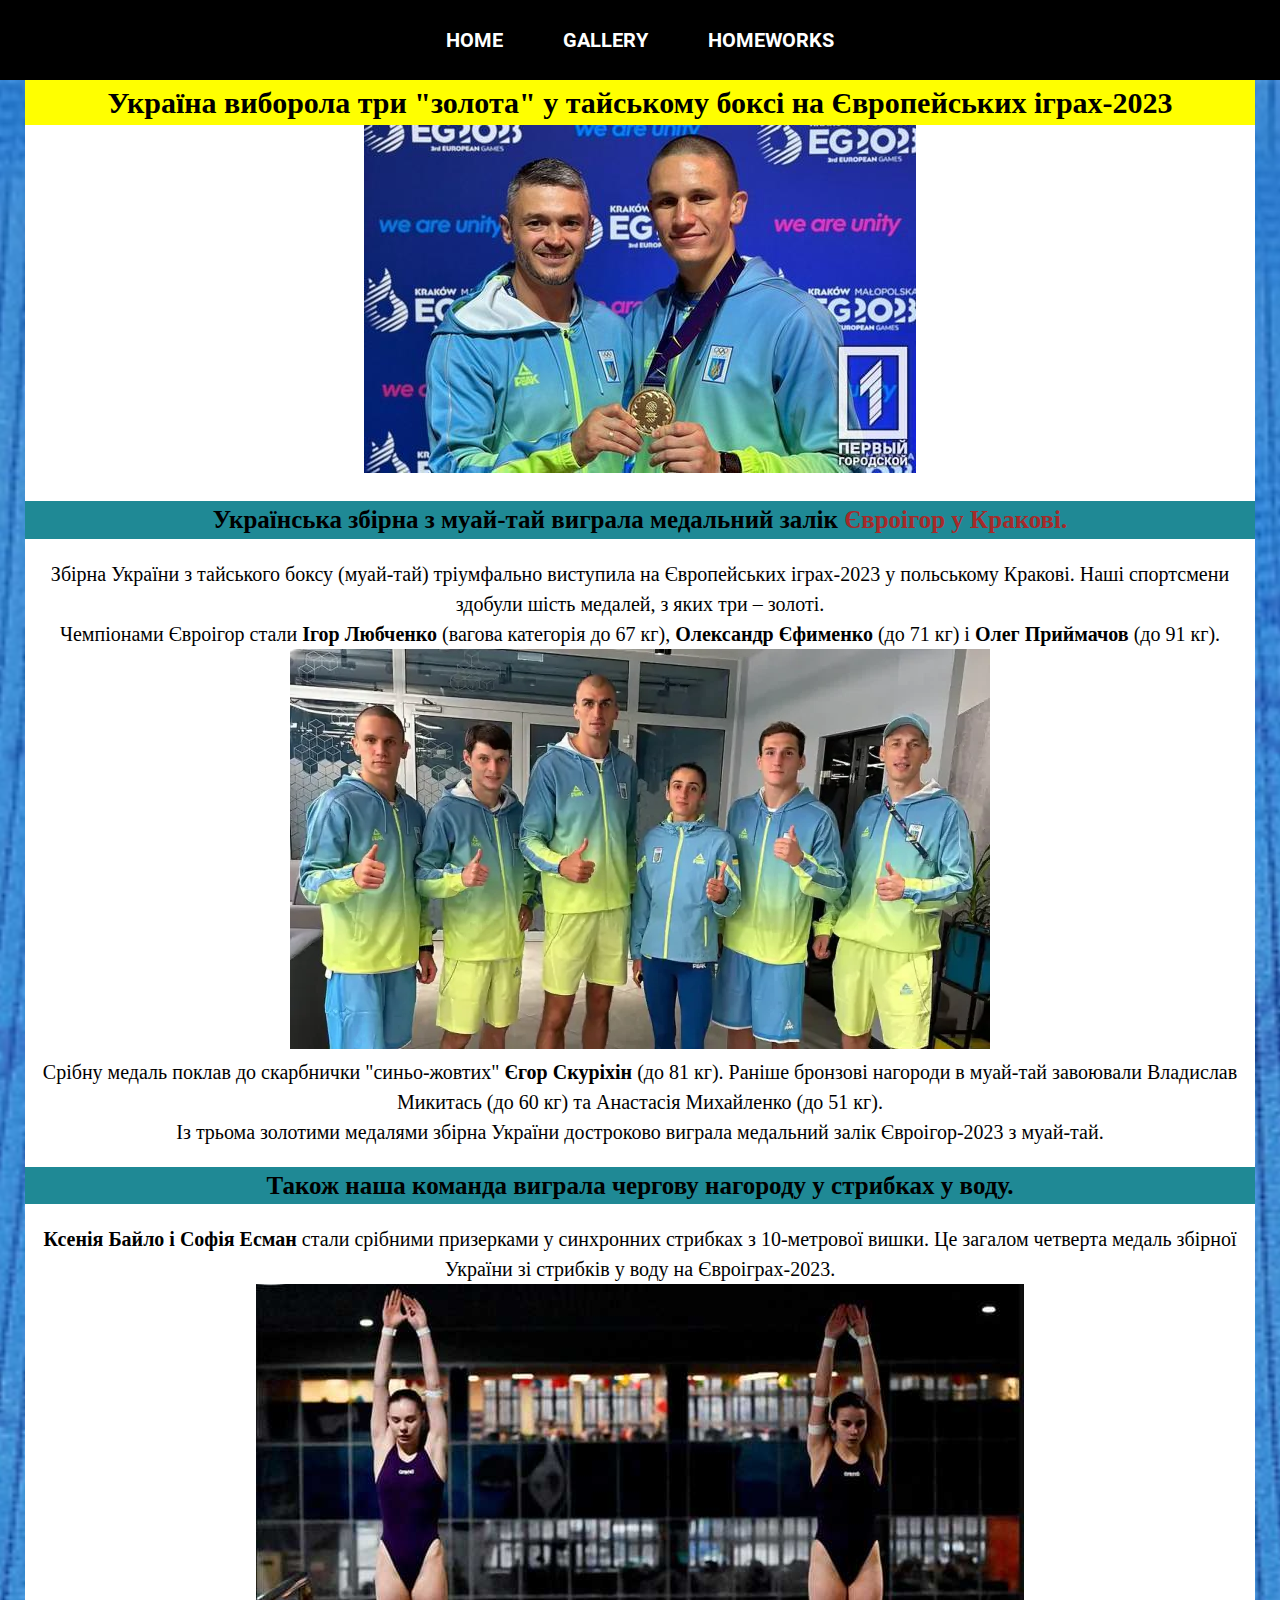
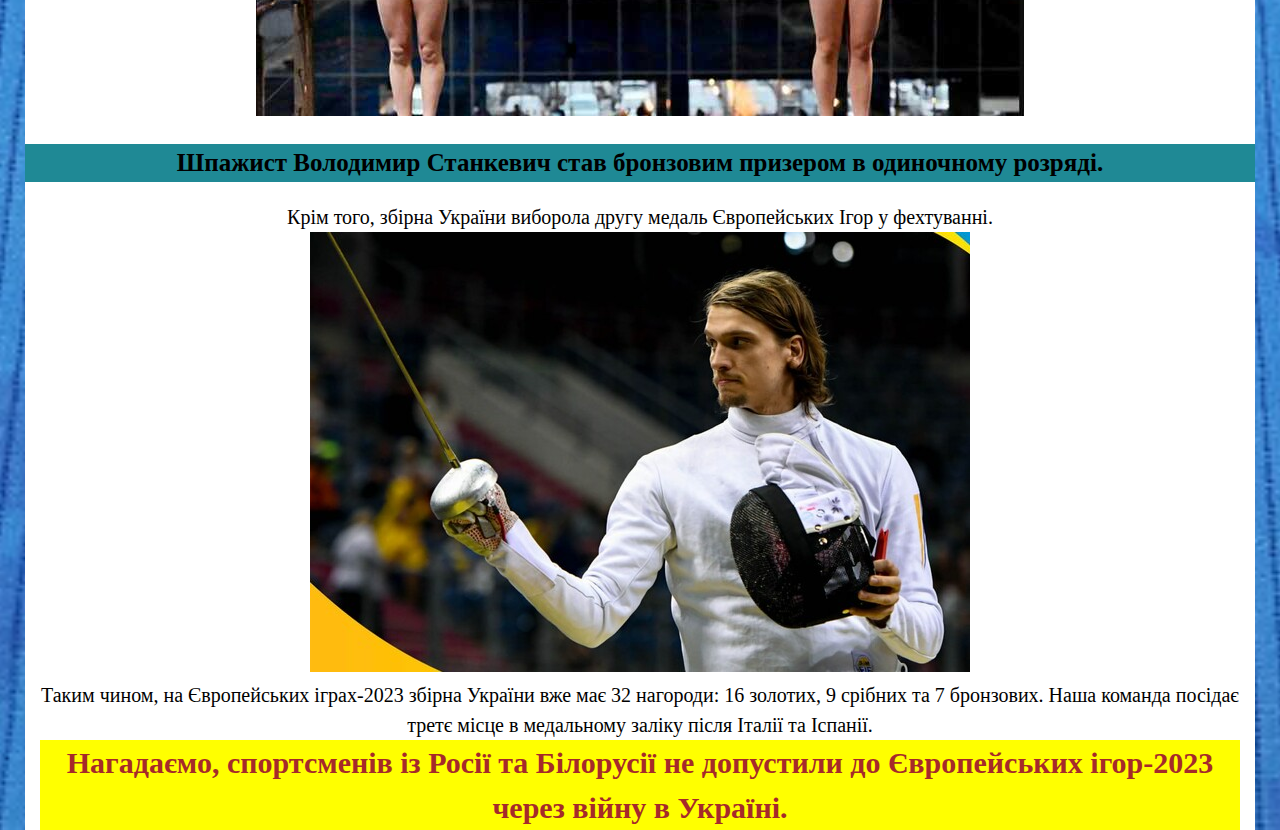
==== index.html @ 36190ba8 "initial commit" ====
<!DOCTYPE html>
<html lang="uk">
<head>
  <meta charset="UTF-8">
  <title>Європейські ігри 2023 - Україна виборола три "золота" у тайському боксі на Європейських іграх-2023</title>
  <link rel="stylesheet" href="css/style.css">
</head>
<body>
  <header class="header">
    <div class="container">
      <ul class="header-list fs-20 text-align flex flex-center">
        <li>
          <a class="td-none white fw-bold roboto uppercase block" href="index.html">home</a>
        </li>
        <li>
          <a class="td-none white fw-bold roboto uppercase block" href="second-pages/position.html">gallery</a>
        </li>
        <li class="relative">
          <a class="td-none white fw-bold roboto uppercase block" href="#">homeworks</a>
          <ul class="second-list disp-none">
            <li class="bg-black">
              <a class="td-none white montserrat uppercase block" href="second-pages/table.html">table</a>
            </li>
            <li class="bg-black">
              <a class="td-none white montserrat uppercase block" href="second-pages/cards.html">inline-block</a>
            </li>
            <li class="bg-black">
              <a class="td-none white montserrat uppercase block" href="second-pages/layout.html">layout</a>
            </li>
            <li class="bg-black relative">
              <a class="td-none white uppercase montserrat block" href="second-pages/float.html">float</a>
              <ul class="third-list disp-none">
                <li class="bg-black">
                  <a class="td-none white arch-dau uppercase block" href="second-pages/flex.html">flex</a></li>
              </ul>
            </li>
          </ul>
        </li>
      </ul>
    </div>
  </header>
  <main class="index">
    <!-- Вступ -->
    <div class="container fs-20 text-align home-container">
      <h1 class="bg-yellow fs-30 fw-bold">Україна виборола три "золота" у тайському боксі на Європейських іграх-2023</h1>
      <img src="img/photo1.jpg" alt="чемпіон" width="552" height="348">
    
      <!-- Муай тай -->
      <div>
        <h2 class="fs-25 bg-lightblue fw-bold">Українська збірна з муай-тай виграла медальний залік <a class="brown td-none fw-bold" href="https://tsn.ua/prosport/ukrayina-viborola-tri-zolota-u-tayskomu-boksi-na-yevropeyskih-igrah-2023-2358931.html" target="_blank" class="link main">Євроігор у Кракові.</a></h2>
        <p>Збірна України з тайського боксу (муай-тай) тріумфально виступила на Європейських іграх-2023 у польському Кракові. Наші спортсмени здобули шість медалей, з яких три – золоті.</p>
        <p>Чемпіонами Євроігор стали <span class="fw-bold">Ігор Любченко</span> (вагова категорія до 67 кг), <span class="fw-bold">Олександр Єфименко</span> (до 71 кг) і <span class="fw-bold">Олег Приймачов</span> (до 91 кг).</p>
        <img src="img/ukraine-muaythai.webp" alt="спортсмени" width="700" height="400">
        <p>Срібну медаль поклав до скарбнички "синьо-жовтих" <span class="fw-bold">Єгор Скуріхін</span> (до 81 кг). Раніше бронзові нагороди в муай-тай завоювали Владислав Микитась (до 60 кг) та Анастасія Михайленко (до 51 кг).</p>
        <p>Із трьома золотими медалями збірна України достроково виграла медальний залік Євроігор-2023 з муай-тай.</p>
      </div>
    
      <!-- Стрибки -->
      <div>
        <h2 class="fs-25 bg-lightblue fw-bold">Також наша команда виграла чергову нагороду у стрибках у воду.</h2>
        <p><span class="fw-bold">Ксенія Байло і Софія Есман</span> стали срібними призерками у синхронних стрибках з 10-метрової вишки. Це загалом четверта медаль збірної України зі стрибків у воду на Євроіграх-2023.</p>
        <img src="img/swim.jpg" alt="плавці" width="768" height="432">
      </div>
    
      <!-- Шпагист -->
      <div class="footer">
        <h2 class="fs-25 bg-lightblue fw-bold">Шпажист Володимир Станкевич став бронзовим призером в одиночному розряді.</h2>
        <p>Крім того, збірна України виборола другу медаль Європейських Ігор у фехтуванні.</p>
        <img src="img/shpaga.jpg" alt="Шпажист" width="660" height="440">
        <p>Таким чином, на Європейських іграх-2023 збірна України вже має 32 нагороди: 16 золотих, 9 срібних та 7 бронзових. Наша команда посідає третє місце в медальному заліку після Італії та Іспанії.</p>
        <p class="bg-yellow fs-30 fw-bold brown"><span>Нагадаємо, спортсменів із Росії та Білорусії не допустили до Європейських ігор-2023 через війну в Україні.</span></p>
      </div>
    
    </div>
  </main>  
</body>
</html>
---- css/style.css ----
@import url('reset.css');

/*? GENERAL */

@font-face {
  font-family: 'Architects Daughter';
  src: url('../fonts/ArchitectsDaughter-Regular.woff2') format('woff2');
  font-weight: normal;
  font-style: normal;
  font-display: swap;
}

@font-face {
  font-family: 'Roboto';
  src: url('../fonts/Roboto-Regular.woff2') format('woff2');
  font-weight: normal;
  font-style: normal;
  font-display: swap;
}

@font-face {
  font-family: 'Montserrat';
  src: url('../fonts/Montserrat-Medium.woff2') format('woff2');
  font-weight: 500;
  font-style: normal;
  font-display: swap;
}

@font-face {
  font-family: 'Roboto';
  src: url('../fonts/Roboto-Bold.woff2') format('woff2');
  font-weight: bold;
  font-style: normal;
  font-display: swap;
}


html {
  scroll-behavior: smooth;
}

.bg-black {
  background: black;
}

.bg-pos {
  background: #4d4d4d;
}

.bg-lightblue {
  background: rgb(31, 137, 149);
}

.bg-yellow {
  background: yellow;
}

.bg-la {
  background: #81A36B
}

.bg-grey {
  background: grey;
}

.bg-darkgreen {
  background: rgb(21, 67, 18);
}

.bg-green {
  background: rgb(35, 194, 52);
}

.bg-blue {
  background: rgb(0, 0, 255);
}

.bg-orange {
  background: orange;
}

.fw-bold {
  font-weight: 900;
}

.container {
  max-width: 1230px;
  margin: 0 auto;
  padding: 0 15px;
}

.fs-0 {
  font-size: 0;
}

.fs-20 {
  font-size: 20px;
}

.fs-25 {
  font-size: 25px;
}

.fs-30 {
  font-size: 30px;
}

.flex {
  display: flex;
}

.flex-center {
  justify-content: center;
  align-items: center;
}

.td-none {
  text-decoration: none;
}

.cover {
  width: 100%;
  height: 100%;
  object-fit: cover;
}

.block {
  display: block;
}

.inline-block {
  display: inline-block;
}

.uppercase {
  text-transform: uppercase;
}

.text-align {
  text-align: center;
}

.white {
  color: white;
}

.brown {
  color: brown;
}

.relative {
  position: relative;
}

.disp-none {
  display: none;
}

.vw100 {
  width: 100vw;
}

.w-400 {
  width: 400px;
}

.w-800 {
  width: 800px;
}

.h-400 {
  height: 400px;
}

.h-200 {
  height: 200px;
}

.h-100 {
  height: 100px;
}

.h-133 {
  height: 133.33px;
}

.bd-s-red {
  border: solid red 1px;
}

.vert-al-top {
  vertical-align: top;
}

.gap-30 {
  gap: 30px;
}

.roboto {
  font-family: 'Roboto';
}

.montserrat {
  font-family: 'Montserrat';
}

.arch-dau {
  font-family: 'Architects Daughter';
}

/* ?HEADER */

.header {
  background: black;
  position: sticky;
  top: 0;
  left: 0;
  z-index: 10;
  padding: 20px 0;
}

.header-list {
  gap: 40px;
}

.header-list a {
  padding: 10px;
  white-space: nowrap;
}

.second-list {
  position: absolute;
  top: 100%;
  left: 0;
  z-index: 1;
  padding-top: 10px;
}

.header-list > :last-child:hover .second-list {
  display: block;
}

.third-list li {
  position: absolute;
  top: 0;
  right: 100%;
  outline: 1px darkgrey solid;
}

.second-list > :last-child:hover .third-list {
  display: block;
}

/* !POSITION */
/* ?POSITION MAIN */

/* *TOP */

.top-container {
  min-height: 80px;
  align-items: center;
  min-height: inherit;
  padding: 10px;
}

.position-h1 {
  left: -52px;
  color: whitesmoke;
  margin: 0 auto;
}

/* *CARDS */

.title-cards-position {
  font-size: 25px;
  color: whitesmoke;
  text-align: center;
  margin: 25px auto;
}

.cards-container-position {
  display: flex;
  flex-wrap: wrap;
  padding: 15px;
  margin-bottom: 25px;
}

.card-position {
  flex: 0 1 50%;
  padding: 5px;
  height: 300px;
  position: relative;
}

.hover-position {
  position: absolute;
  top: 50%;
  left: 0;
  margin-top: -75px;
  height: 150px;
  background: rgba(77, 77, 77, .9);
  color: azure;
  line-height: 1.5;
  padding: 0 5px;
  display: none;
}

.card-position:hover .hover-position {
  display: block;
}

/* ?FOOTER */

.footer-position {
  min-height: 80px;
  color: azure;
  background: #4d4d4d;
}

/* ?FIX */

.fix {
  justify-content: space-between;
  flex-direction: column;
  position: fixed;
  min-height: 300px;
  top: 50vh;
  left: 0;
  margin-top: -150px;
  padding: 5px;
  max-width: 100px;
}

.fix > a {
  text-decoration: none;
  padding: 5px;
  background: rgba(77, 77, 77, 0.9);
  color: azure;
  border: 1px solid black;
  font-size: 15px;
}

.fix > a:hover {
  background: rgba(0, 0, 0, .2)
}

.fix > a:active {
  color: rgba(157, 153, 149);
}

/* !HOME */

.home-container {
  line-height: 1.5;
  background: white;
}

.home-container h2 {
  margin: 20px -15px;
}

.index {
  background-image: url("/img/fon.jpg");
  background-size: no-repeat;
  background-position: center;
  background-size: cover;
}

.home-container h1 {
  margin: 0 -15px;
}

/* !TABLE */

table, td {
  border: solid black;
}

table {
  border-collapse: separate;
	border-spacing: 2px;
}

td {
  height: 100px;
  width: 100px;
  vertical-align: middle;
}

tr {
  background: rgb(87, 98, 18);
}

table {
  width: 600px;
  margin: 50px auto;
}

caption {
  margin-bottom: 40px;
}

.table-fon {
  background-image: url("../img/compet.jpg");
  background-size: no-repeat;
  background-position: center;
  background-size: cover;
}

/* !FLOAT */

.float-box  div {
  outline: 1px solid red;
}

.float > div {
  float: left;
}

.clearfix::after {
  content:'';
  clear: both;
  display: block;
}

.float-box {
  margin: 50px auto;
}

/* !FLEX */

.flex-container {
  margin: 50px auto;
}

.flex-container  div {
  outline: 1px solid red;
}

/* !LAYOUT */

body.layout {
  font-size: 18px;
  background: #D8D8D6;
}

.container-la {
  width: 1140px;
  margin: 0 auto;
  padding: 0 15px;
}

section.la {
  margin-bottom: 120px;
}

/* *HEAD */

.header-container-la {
  justify-content: space-between;
  align-items: center;
  height: 80px;
}

.header-list-la a {
  color: #161616;
  text-decoration: none;
}

/* *HOME */

.home-container-la {
  align-items: center;
}

.h1-la {
  font-size: 62px;
  margin-bottom: 41px;
}

.h1-la + p {
  line-height: 1.5;
  margin-bottom: 20px;
}

.buttons {
  gap: 23px;
}

.buttons > a {
  padding: 20px 34px;
  text-decoration: none;
  color: #161616;
  text-align: center;
}

.buttons > a:first-child {
  background: #81A36B;
  font-size: 18px;
  border-radius: 6px;
}


.buttons > a:last-child {
  font-size: 18px;
  border: 1px solid #81A36B;
  border-radius: 6px;
}

/* *ABOUT */

.container-about {
  width: 540px;
  margin: 0 auto;
}

.container-about > h2 {
  font-size: 32px;
  margin-bottom: 50px;
}

.container-about > p {
  color:#161616;
  font-size: 18px;
  line-height: 1.5;
}

/* * ICONS LINE */

.icons-container {
  justify-content: space-between;
  align-items: center;
  padding: 78px;
}

.icon {
  margin-bottom: 25px;
}

.icons-container p {
  font-size: 18px;
  font-family: 'Montserrat';
}

.icons-container > div {
  display: flex;
  flex-direction: column;
  align-items: center;
}

/** HOW */

div.how-container {
  margin: 0 auto;
  align-items: center;
}

.how-discription > h2 {
  color: #161616;
  font-size: 32px;
  margin-bottom: 50px;
}

.how-discription > p {
  color: #161616;
  text-align: justify;
  font-size: 18px;
  font-weight: normal;
  line-height: 1.5;
}

/* *CARDS */

.cards-la h2 {
  color: #161616;
  font-size: 32px;
  margin-bottom: 50px;
}

.card-la {
  background: #81A36B;
  border-radius: 6px;
  width: 350px;
  height: 510px;
}

.card-desc-la {
  color: #161616;
  text-align: center;
  font-family: 'Roboto';
  font-size: 18px;
  font-weight: 400;
}

.card-img-la {
  display: block;
  margin-bottom: 23px;
  height: 402px;
  padding: 15px;
}

.card-img-la img {
  width: 100%;
  height: 100%;
  object-fit: cover;
  border-radius: 6px;
}

/* *FOOTER */

.footer-container-la {
  padding: 50px 0;
}

.footer-container-la > h2 {
  color: #161616;
  font-size: 36px;
  margin-bottom: 25px;
}

.social {
  gap:20px;
  margin-bottom: 15px;
}

.footer-container-la > h3 {
  color: #161616;
  font-size: 24px;
  font-weight: normal;
  margin-bottom: 20px;
}

.footer-container-la > p {
  color: #161616;
  font-size: 18px;
  font-weight: normal;
  margin-bottom: 15px;
}

.footer-container-la > p:last-child {
margin-bottom: 0;
}
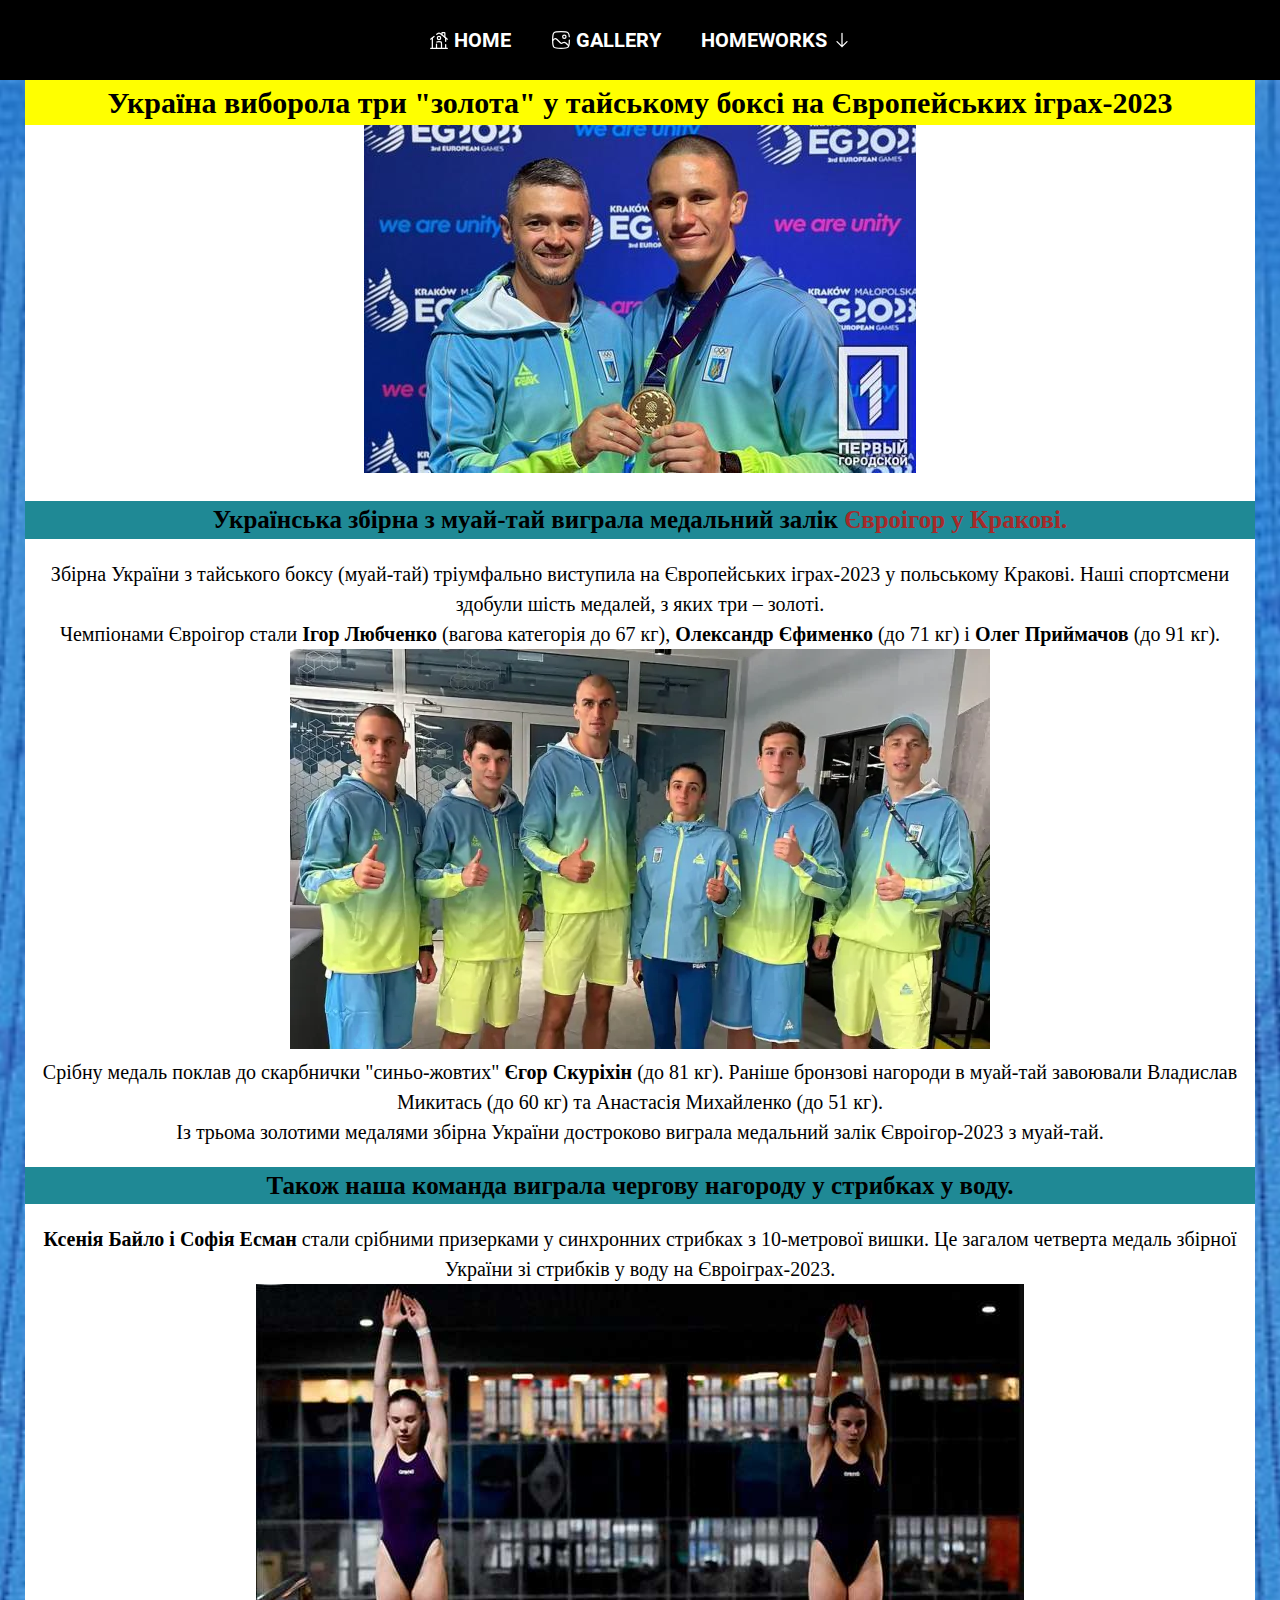
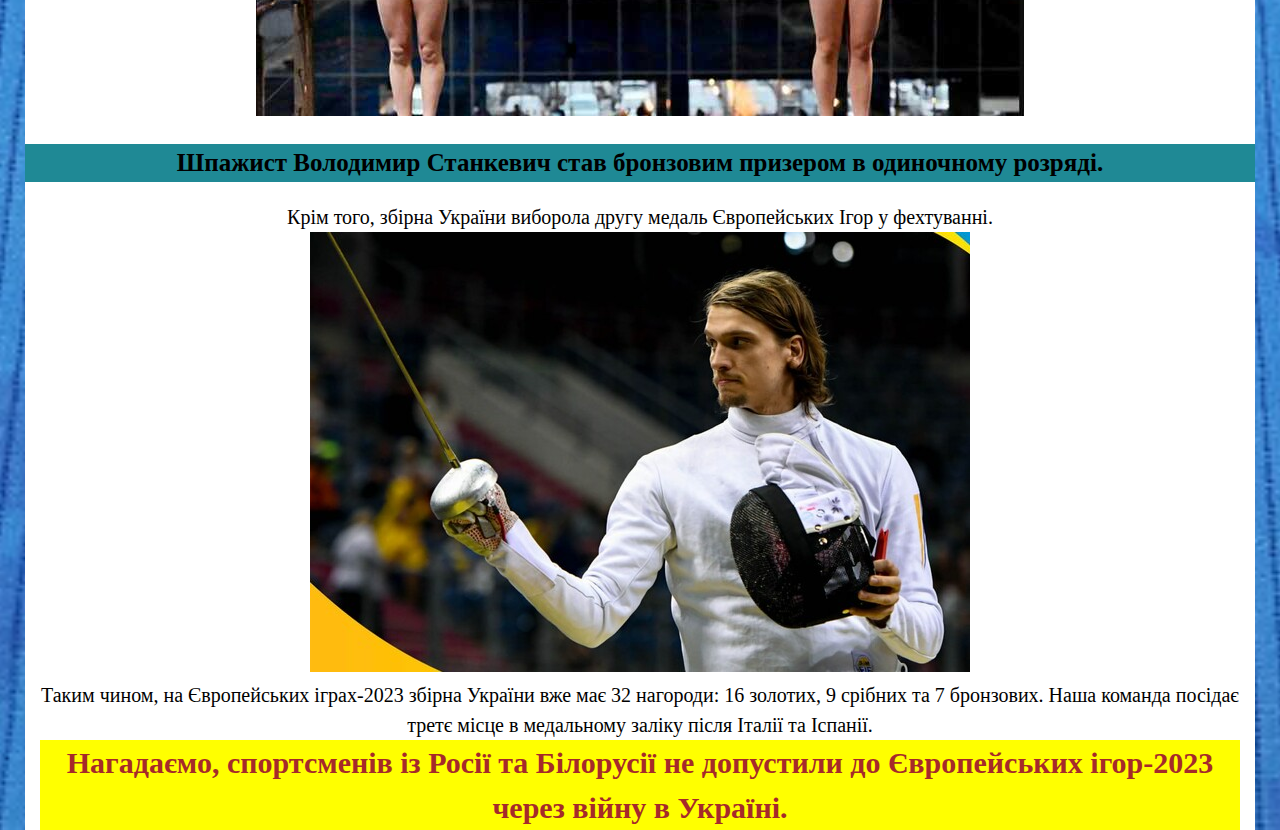
==== commit d5042fe2: "icones to the header added" ====
--- a/index.html
+++ b/index.html
@@ -8,30 +8,30 @@
 <body>
   <header class="header">
     <div class="container">
-      <ul class="header-list fs-20 text-align flex flex-center">
-        <li>
-          <a class="td-none white fw-bold roboto uppercase block" href="index.html">home</a>
+      <ul class="header-list fs-20 text-align flex flex-center fw-bold roboto uppercase">
+        <li class="">
+          <a class="menu-home td-none white block" href="index.html">home</a>
         </li>
         <li>
-          <a class="td-none white fw-bold roboto uppercase block" href="second-pages/position.html">gallery</a>
+          <a class="menu-gal td-none white block" href="second-pages/position.html">gallery</a>
         </li>
         <li class="relative">
-          <a class="td-none white fw-bold roboto uppercase block" href="#">homeworks</a>
-          <ul class="second-list disp-none">
-            <li class="bg-black">
-              <a class="td-none white montserrat uppercase block" href="second-pages/table.html">table</a>
+          <a class="menu-hw td-none white block" href="#">homeworks</a>
+          <ul class="second-list disp-none bg-black  montserrat uppercase">
+            <li>
+              <a class="td-none white block" href="second-pages/table.html">table</a>
             </li>
-            <li class="bg-black">
-              <a class="td-none white montserrat uppercase block" href="second-pages/cards.html">inline-block</a>
+            <li>
+              <a class="td-none white block" href="second-pages/cards.html">inline-block</a>
             </li>
-            <li class="bg-black">
-              <a class="td-none white montserrat uppercase block" href="second-pages/layout.html">layout</a>
+            <li>
+              <a class="td-none white block" href="second-pages/layout.html">layout</a>
             </li>
-            <li class="bg-black relative">
-              <a class="td-none white uppercase montserrat block" href="second-pages/float.html">float</a>
+            <li class="relative">
+              <a class="menu-float td-none white block" href="second-pages/float.html">float</a>
               <ul class="third-list disp-none">
-                <li class="bg-black">
-                  <a class="td-none white arch-dau uppercase block" href="second-pages/flex.html">flex</a></li>
+                <li class="bg-black arch-dau uppercase li-flex">
+                  <a class="hover-block td-none white block" href="second-pages/flex.html">flex</a></li>
               </ul>
             </li>
           </ul>
--- a/css/style.css
+++ b/css/style.css
@@ -224,8 +224,9 @@
 }
 
 .header-list a {
-  padding: 10px;
   white-space: nowrap;
+  height: 20px;
+  margin: 10px auto;
 }
 
 .second-list {
@@ -249,6 +250,33 @@
 
 .second-list > :last-child:hover .third-list {
   display: block;
+}
+
+.menu-home {
+  background: url("../img/home.svg") no-repeat;
+  padding-left: 25px;
+}
+
+.menu-gal {
+  background: url("../img/gallery.svg") no-repeat;
+  padding-left: 25px;
+}
+
+.menu-hw {
+  background: url("../img/arrow-down.svg") no-repeat 100% 0;
+  padding-right: 25px;
+}
+
+.menu-float {
+  background: url("../img/arrow-left.svg") no-repeat 10px 0;
+}
+
+a.hover-block {
+  margin: 5px auto;
+}
+
+.li-flex {
+  width: 100%;
 }
 
 /* !POSITION */
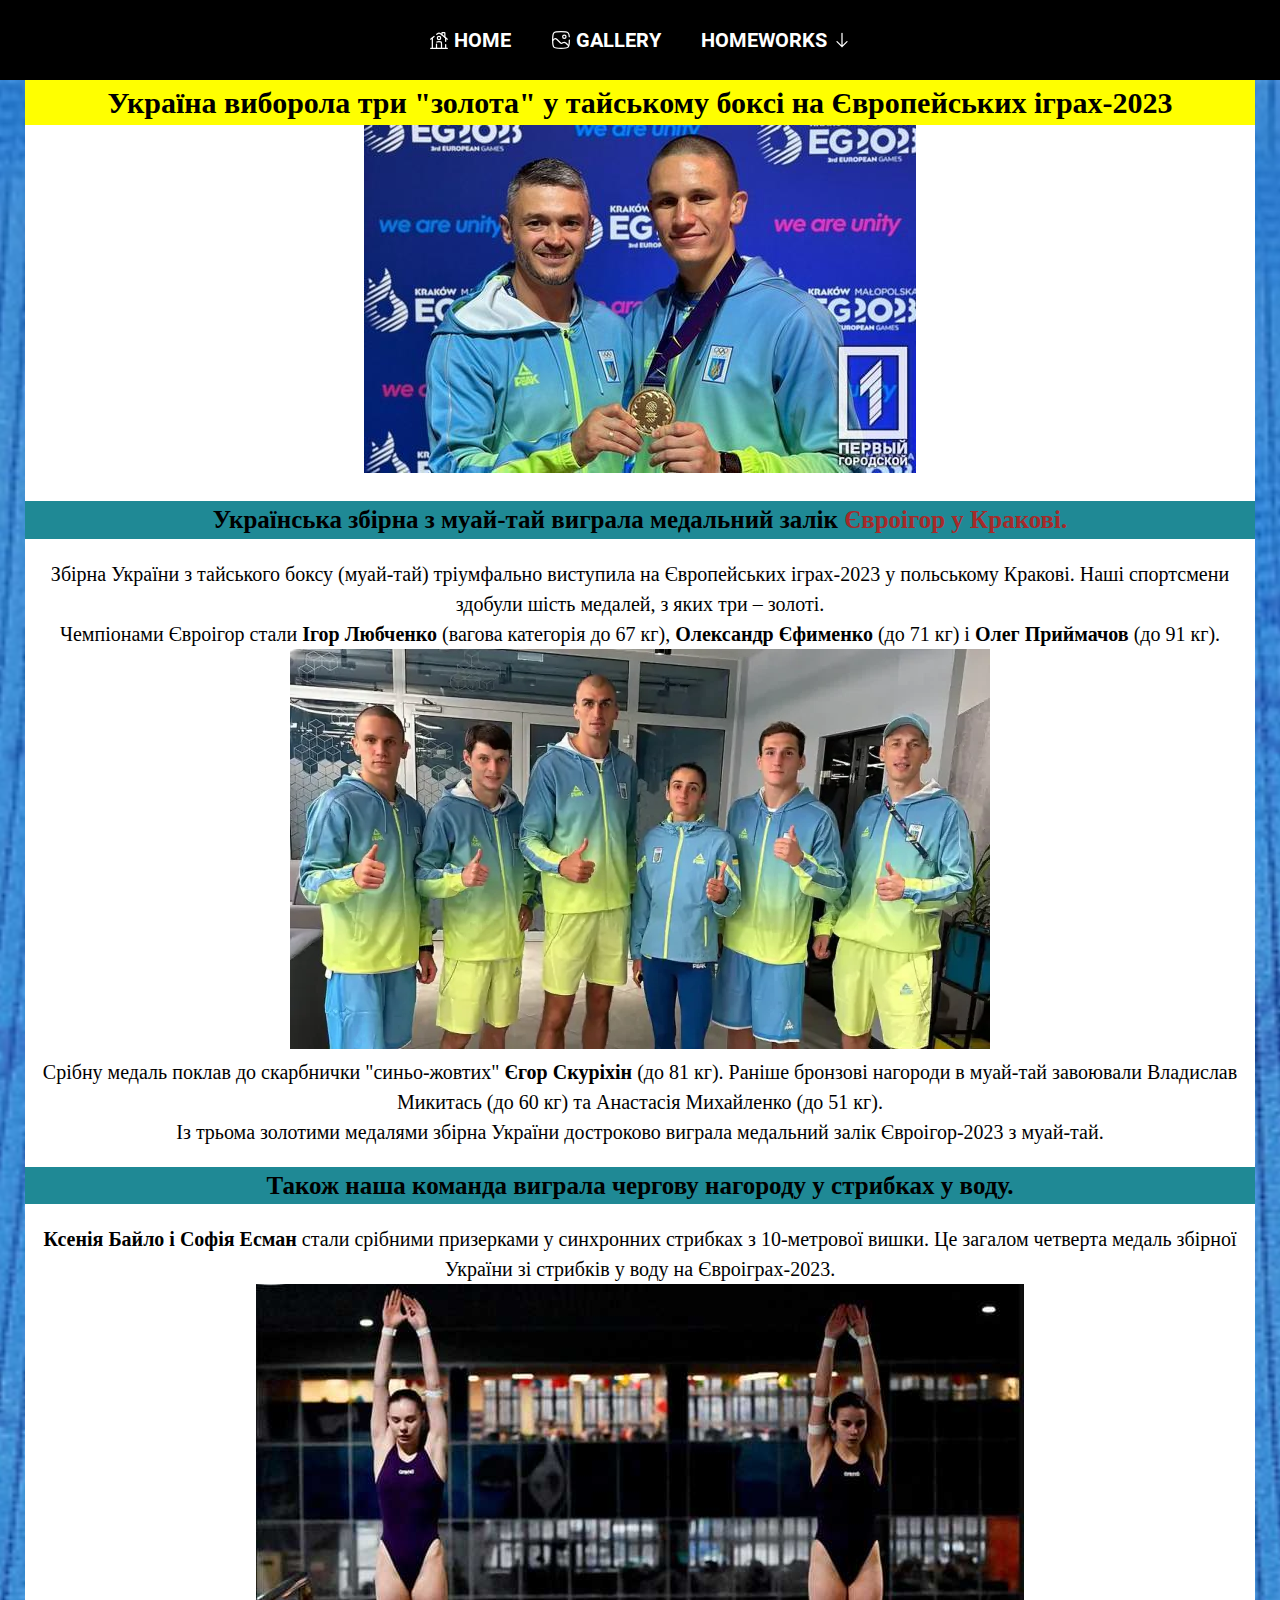
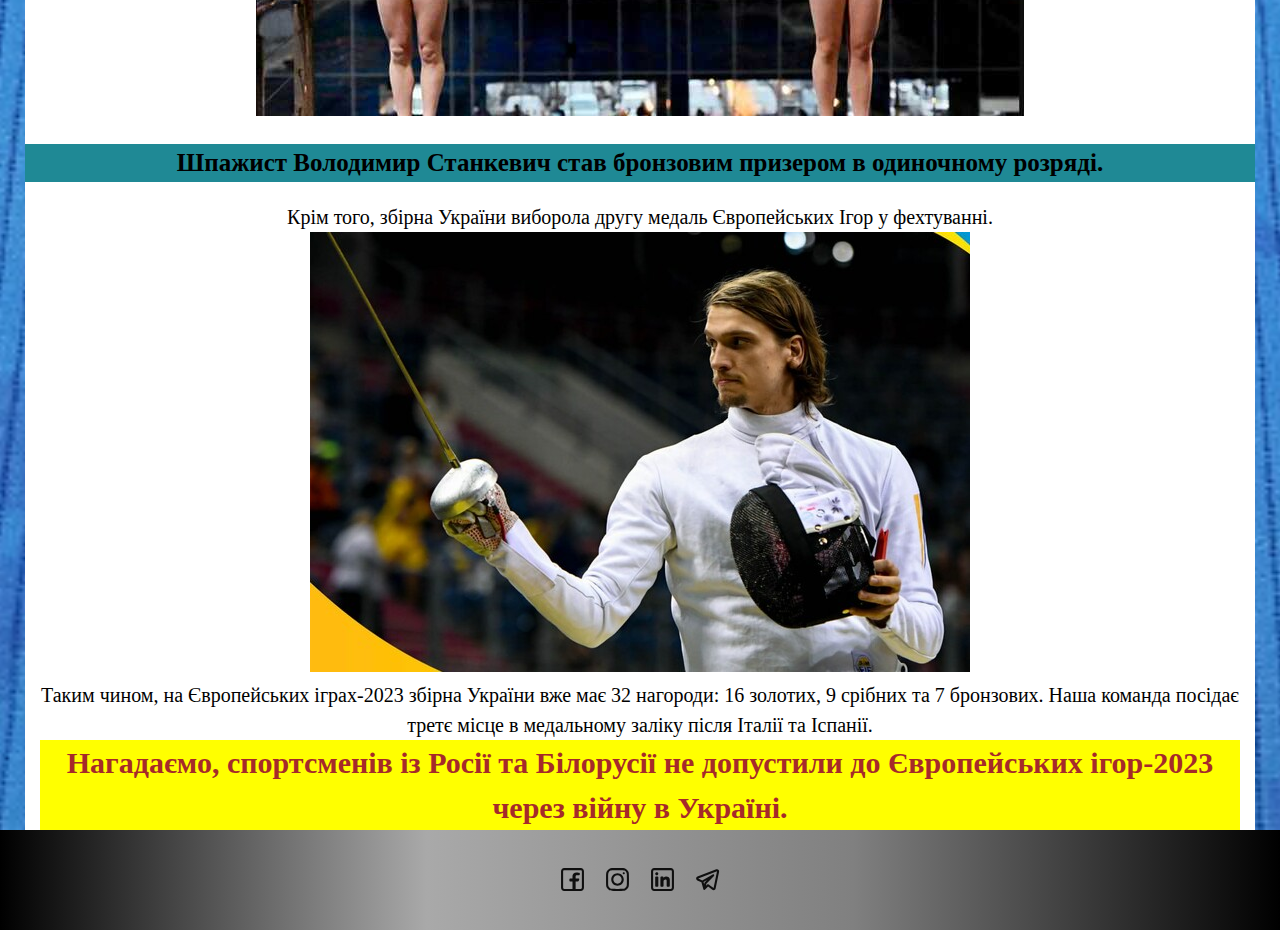
==== commit 8f6a42fe: "footer added" ====
--- a/index.html
+++ b/index.html
@@ -72,6 +72,16 @@
       </div>
     
     </div>
-  </main>  
+  </main> 
+  <footer class="footer-general">
+    <div class="container">
+      <ul class="footer-menu">
+        <li><a class="facebook" href="#"></a></li>
+        <li><a class="inst" href="#"></a></li>
+        <li><a class="linkedin" href="#"></a></li>
+        <li><a class="telegram" href="#"></a></li>
+      </ul>
+    </div>
+  </footer> 
 </body>
 </html>--- a/css/style.css
+++ b/css/style.css
@@ -669,3 +669,36 @@
 margin-bottom: 0;
 }
 
+/* !FOOTER GENERAL */
+
+.footer-general {
+  background-image: linear-gradient(to right, black, darkgrey, grey, black);
+}
+
+.footer-menu {
+  display: flex;
+  justify-content: center;
+  align-items: center;
+  gap: 20px;
+  height: 100px;
+}
+
+.footer-menu > li a {
+  display: block;
+  width: 25px;
+  height: 25px;
+}
+
+.facebook {
+  background: url("../img/facebook.svg") no-repeat center/cover;
+}
+
+.inst {
+  background: url("../img/instagram.svg") no-repeat center/cover;
+}
+.linkedin {
+  background: url("../img/linkedin.svg") no-repeat center/cover;
+}
+.telegram {
+  background: url("../img/telegram.svg") no-repeat center/cover;
+}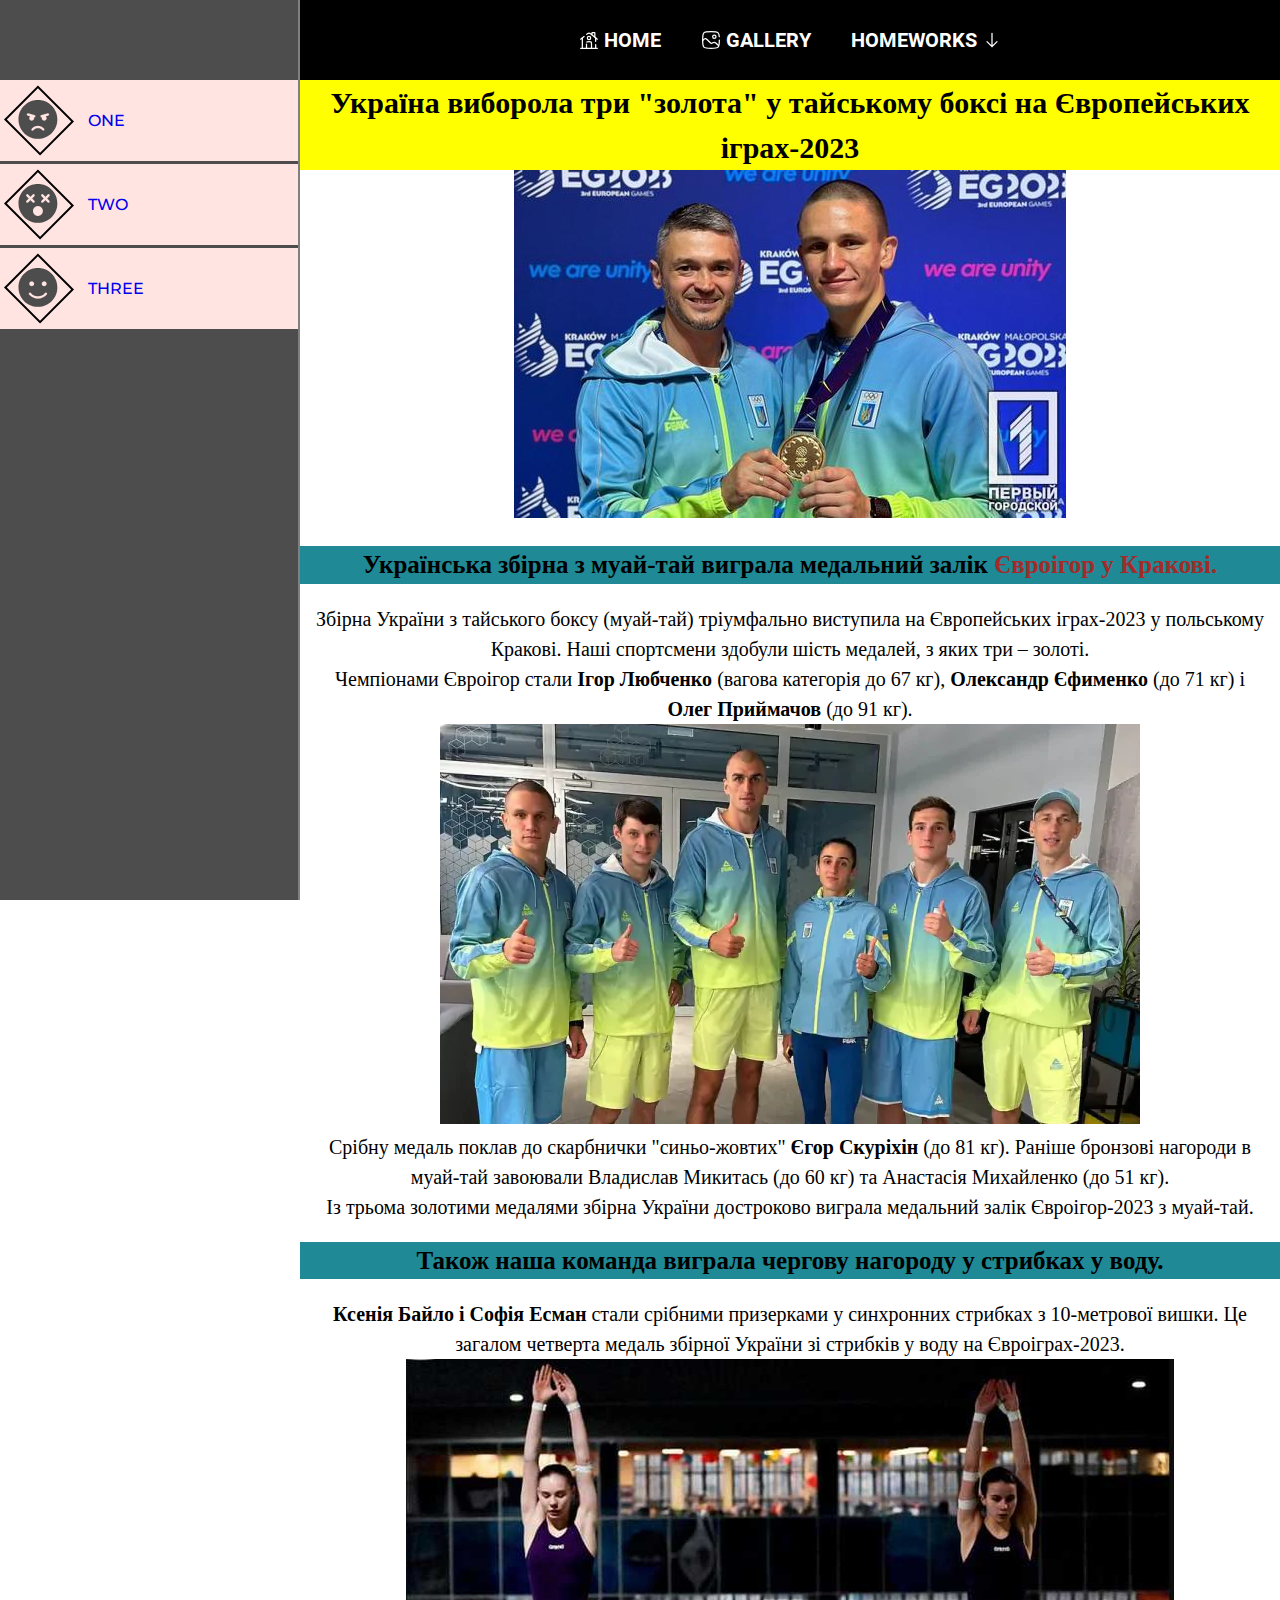
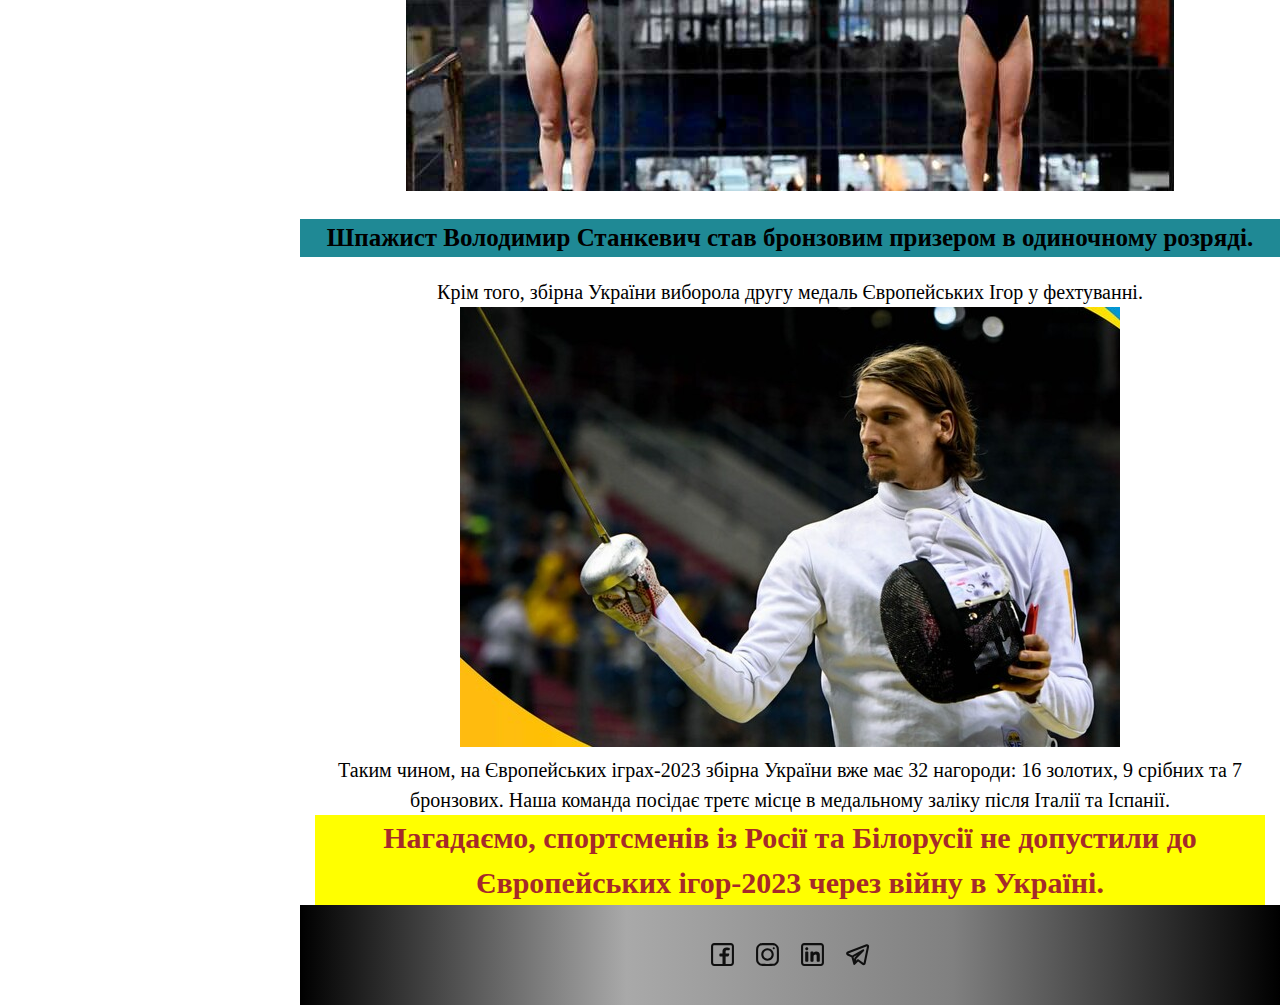
==== commit d44f3c92: "side menu addded" ====
--- a/index.html
+++ b/index.html
@@ -6,82 +6,116 @@
   <link rel="stylesheet" href="css/style.css">
 </head>
 <body>
-  <header class="header">
-    <div class="container">
-      <ul class="header-list fs-20 text-align flex flex-center fw-bold roboto uppercase">
-        <li class="">
-          <a class="menu-home td-none white block" href="index.html">home</a>
-        </li>
-        <li>
-          <a class="menu-gal td-none white block" href="second-pages/position.html">gallery</a>
-        </li>
-        <li class="relative">
-          <a class="menu-hw td-none white block" href="#">homeworks</a>
-          <ul class="second-list disp-none bg-black  montserrat uppercase">
-            <li>
-              <a class="td-none white block" href="second-pages/table.html">table</a>
-            </li>
-            <li>
-              <a class="td-none white block" href="second-pages/cards.html">inline-block</a>
-            </li>
-            <li>
-              <a class="td-none white block" href="second-pages/layout.html">layout</a>
-            </li>
-            <li class="relative">
-              <a class="menu-float td-none white block" href="second-pages/float.html">float</a>
-              <ul class="third-list disp-none">
-                <li class="bg-black arch-dau uppercase li-flex">
-                  <a class="hover-block td-none white block" href="second-pages/flex.html">flex</a></li>
-              </ul>
-            </li>
-          </ul>
-        </li>
-      </ul>
-    </div>
-  </header>
-  <main class="index">
-    <!-- Вступ -->
-    <div class="container fs-20 text-align home-container">
-      <h1 class="bg-yellow fs-30 fw-bold">Україна виборола три "золота" у тайському боксі на Європейських іграх-2023</h1>
-      <img src="img/photo1.jpg" alt="чемпіон" width="552" height="348">
-    
-      <!-- Муай тай -->
-      <div>
-        <h2 class="fs-25 bg-lightblue fw-bold">Українська збірна з муай-тай виграла медальний залік <a class="brown td-none fw-bold" href="https://tsn.ua/prosport/ukrayina-viborola-tri-zolota-u-tayskomu-boksi-na-yevropeyskih-igrah-2023-2358931.html" target="_blank" class="link main">Євроігор у Кракові.</a></h2>
-        <p>Збірна України з тайського боксу (муай-тай) тріумфально виступила на Європейських іграх-2023 у польському Кракові. Наші спортсмени здобули шість медалей, з яких три – золоті.</p>
-        <p>Чемпіонами Євроігор стали <span class="fw-bold">Ігор Любченко</span> (вагова категорія до 67 кг), <span class="fw-bold">Олександр Єфименко</span> (до 71 кг) і <span class="fw-bold">Олег Приймачов</span> (до 91 кг).</p>
-        <img src="img/ukraine-muaythai.webp" alt="спортсмени" width="700" height="400">
-        <p>Срібну медаль поклав до скарбнички "синьо-жовтих" <span class="fw-bold">Єгор Скуріхін</span> (до 81 кг). Раніше бронзові нагороди в муай-тай завоювали Владислав Микитась (до 60 кг) та Анастасія Михайленко (до 51 кг).</p>
-        <p>Із трьома золотими медалями збірна України достроково виграла медальний залік Євроігор-2023 з муай-тай.</p>
+  <div class="asside-menu">
+    <ul class="asside-list">
+      <li>
+        <a href="#">
+          <span>
+            <svg>
+              <use href="img/sprite.svg#sad"></use>
+            </svg>
+          </span>One
+        </a>
+      </li>
+      <li>
+        <a href="#">
+          <span>
+            <svg>
+              <use href="img/sprite.svg#medium"></use>
+            </svg>
+          </span>Two
+        </a>
+      </li>
+      <li>
+        <a href="#">
+          <span>
+            <svg>
+              <use href="img/sprite.svg#smile"></use>
+            </svg>
+          </span>Three
+        </a>
+      </li>
+    </ul>
+  </div>
+  <div class="wrapper">
+    <header class="header">
+      <div class="container">
+        <ul class="header-list fs-20 text-align flex flex-center fw-bold roboto uppercase">
+          <li class="">
+            <a class="menu-home td-none white block" href="index.html">home</a>
+          </li>
+          <li>
+            <a class="menu-gal td-none white block" href="second-pages/position.html">gallery</a>
+          </li>
+          <li class="relative">
+            <a class="menu-hw td-none white block" href="#">homeworks</a>
+            <ul class="second-list bg-black  montserrat uppercase">
+              <li>
+                <a class="td-none white block" href="second-pages/table.html">table</a>
+              </li>
+              <li>
+                <a class="td-none white block" href="second-pages/cards.html">inline-block</a>
+              </li>
+              <li>
+                <a class="td-none white block" href="second-pages/layout.html">layout</a>
+              </li>
+              <li class="relative">
+                <a class="menu-float td-none white block" href="second-pages/float.html">float</a>
+                <ul class="third-list disp-none">
+                  <li class="bg-black arch-dau uppercase li-flex">
+                    <a class="hover-block td-none white block" href="second-pages/flex.html">flex</a></li>
+                </ul>
+              </li>
+            </ul>
+          </li>
+        </ul>
       </div>
-    
-      <!-- Стрибки -->
-      <div>
-        <h2 class="fs-25 bg-lightblue fw-bold">Також наша команда виграла чергову нагороду у стрибках у воду.</h2>
-        <p><span class="fw-bold">Ксенія Байло і Софія Есман</span> стали срібними призерками у синхронних стрибках з 10-метрової вишки. Це загалом четверта медаль збірної України зі стрибків у воду на Євроіграх-2023.</p>
-        <img src="img/swim.jpg" alt="плавці" width="768" height="432">
+    </header>
+    <main class="index">
+      <!-- Вступ -->
+      <div class="container fs-20 text-align home-container">
+        <h1 class="bg-yellow fs-30 fw-bold">Україна виборола три "золота" у тайському боксі на Європейських іграх-2023</h1>
+        <img src="img/photo1.jpg" alt="чемпіон" width="552" height="348">
+      
+        <!-- Муай тай -->
+        <div>
+          <h2 class="fs-25 bg-lightblue fw-bold">Українська збірна з муай-тай виграла медальний залік <a class="brown td-none fw-bold" href="https://tsn.ua/prosport/ukrayina-viborola-tri-zolota-u-tayskomu-boksi-na-yevropeyskih-igrah-2023-2358931.html" target="_blank">Євроігор у Кракові.</a></h2>
+          <p>Збірна України з тайського боксу (муай-тай) тріумфально виступила на Європейських іграх-2023 у польському Кракові. Наші спортсмени здобули шість медалей, з яких три – золоті.</p>
+          <p>Чемпіонами Євроігор стали <span class="fw-bold">Ігор Любченко</span> (вагова категорія до 67 кг), <span class="fw-bold">Олександр Єфименко</span> (до 71 кг) і <span class="fw-bold">Олег Приймачов</span> (до 91 кг).</p>
+          <img src="img/ukraine-muaythai.webp" alt="спортсмени" width="700" height="400">
+          <p>Срібну медаль поклав до скарбнички "синьо-жовтих" <span class="fw-bold">Єгор Скуріхін</span> (до 81 кг). Раніше бронзові нагороди в муай-тай завоювали Владислав Микитась (до 60 кг) та Анастасія Михайленко (до 51 кг).</p>
+          <p>Із трьома золотими медалями збірна України достроково виграла медальний залік Євроігор-2023 з муай-тай.</p>
+        </div>
+      
+        <!-- Стрибки -->
+        <div>
+          <h2 class="fs-25 bg-lightblue fw-bold">Також наша команда виграла чергову нагороду у стрибках у воду.</h2>
+          <p><span class="fw-bold">Ксенія Байло і Софія Есман</span> стали срібними призерками у синхронних стрибках з 10-метрової вишки. Це загалом четверта медаль збірної України зі стрибків у воду на Євроіграх-2023.</p>
+          <img src="img/swim.jpg" alt="плавці" width="768" height="432">
+        </div>
+      
+        <!-- Шпагист -->
+        <div class="footer">
+          <h2 class="fs-25 bg-lightblue fw-bold">Шпажист Володимир Станкевич став бронзовим призером в одиночному розряді.</h2>
+          <p>Крім того, збірна України виборола другу медаль Європейських Ігор у фехтуванні.</p>
+          <img src="img/shpaga.jpg" alt="Шпажист" width="660" height="440">
+          <p>Таким чином, на Європейських іграх-2023 збірна України вже має 32 нагороди: 16 золотих, 9 срібних та 7 бронзових. Наша команда посідає третє місце в медальному заліку після Італії та Іспанії.</p>
+          <p class="bg-yellow fs-30 fw-bold brown"><span>Нагадаємо, спортсменів із Росії та Білорусії не допустили до Європейських ігор-2023 через війну в Україні.</span></p>
+        </div>
+      
       </div>
-    
-      <!-- Шпагист -->
-      <div class="footer">
-        <h2 class="fs-25 bg-lightblue fw-bold">Шпажист Володимир Станкевич став бронзовим призером в одиночному розряді.</h2>
-        <p>Крім того, збірна України виборола другу медаль Європейських Ігор у фехтуванні.</p>
-        <img src="img/shpaga.jpg" alt="Шпажист" width="660" height="440">
-        <p>Таким чином, на Європейських іграх-2023 збірна України вже має 32 нагороди: 16 золотих, 9 срібних та 7 бронзових. Наша команда посідає третє місце в медальному заліку після Італії та Іспанії.</p>
-        <p class="bg-yellow fs-30 fw-bold brown"><span>Нагадаємо, спортсменів із Росії та Білорусії не допустили до Європейських ігор-2023 через війну в Україні.</span></p>
+    </main> 
+    <footer class="footer-general">
+      <div class="container">
+        <ul class="footer-menu">
+          <li><a class="facebook" href="#"></a></li>
+          <li><a class="inst" href="#"></a></li>
+          <li><a class="linkedin" href="#"></a></li>
+          <li><a class="telegram" href="#"></a></li>
+        </ul>
       </div>
-    
-    </div>
-  </main> 
-  <footer class="footer-general">
-    <div class="container">
-      <ul class="footer-menu">
-        <li><a class="facebook" href="#"></a></li>
-        <li><a class="inst" href="#"></a></li>
-        <li><a class="linkedin" href="#"></a></li>
-        <li><a class="telegram" href="#"></a></li>
-      </ul>
-    </div>
-  </footer> 
+    </footer> 
+  </div>
+  <script> </script>
 </body>
 </html>--- a/css/style.css
+++ b/css/style.css
@@ -235,10 +235,12 @@
   left: 0;
   z-index: 1;
   padding-top: 10px;
+  transform: translateY(-500%);
+  transition: transform .5s ease;
 }
 
 .header-list > :last-child:hover .second-list {
-  display: block;
+  transform: translateY(0);
 }
 
 .third-list li {
@@ -701,4 +703,72 @@
 }
 .telegram {
   background: url("../img/telegram.svg") no-repeat center/cover;
+}
+
+/* ? Asside Menu */
+
+.asside-menu {
+  position: fixed;
+  top: 0;
+  bottom: 0;
+  left: 0;
+  z-index: 11;
+  background: #4d4d4d;
+  width: 76px;
+  height: 100vh;
+  overflow: hidden;
+  height: 100vh;
+  padding-top: 80px;
+  transition: width .5s linear;
+  border-right: 2px solid grey;
+}
+
+.asside-list svg {
+  width: 40px;
+  height: 40px;
+  fill: #4d4d4d;
+  stroke: black;
+  transform: rotate(45deg);
+  transition: all .5s ease;
+}
+
+.asside-list a {
+  padding: 15px;
+  display: flex;
+  gap: 25px;
+  align-items: center;
+  text-decoration: none;
+}
+
+.asside-list li {
+  margin-bottom: 3px;
+  background: mistyrose;
+  text-transform: uppercase;
+  font-family: 'Montserrat';
+}
+
+.asside-list span {
+  border: 2px solid black;
+  transform: rotate(-45deg);
+  padding: 2px;
+  overflow: hidden;
+  flex-shrink: 0;
+}
+
+.asside-list a:hover svg {
+  transform: rotate(45deg) scale(1.8);
+}
+
+.asside-menu:hover {
+  width:300px;
+}
+
+
+.wrapper {
+  padding-left: 76px;
+  transition: all .5s linear;
+}
+
+.asside-menu:hover + .wrapper {
+  padding-left: 300px;
 }